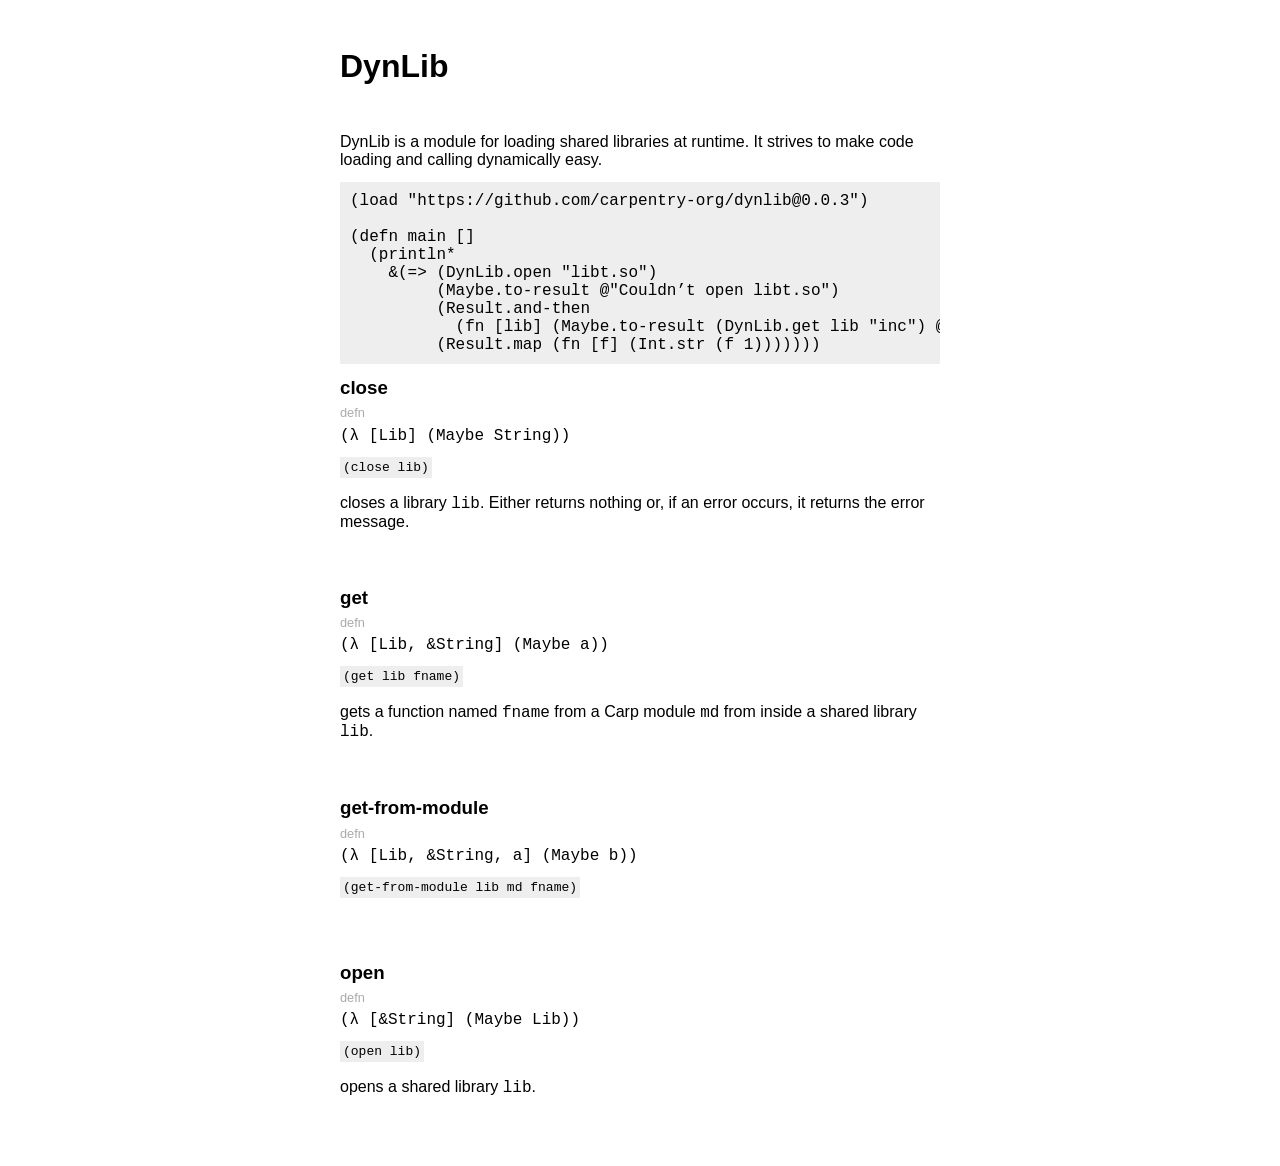
==== docs/DynLib.html @ a217bd18 "add docs" ====
<!DOCTYPE HTML>

<html>
    <head>
        <meta charset="UTF-8">
        <meta name="viewport" content="width=device-width, initial-scale=1.0, maximum-scale=1.0, user-scalable=0">
        <link rel="stylesheet" href="style.css">
    </head>
    <body>
        <div class="content">
            <div class="logo">
                <a href="http://github.com/carp-lang/Carp">
                    <img src="logo.png">
                </a>
                <div class="title">
                    dynlib
                </div>
                <div class="index">
                    <ul>
                        <li>
                            <a href="DynLib.html">
                                DynLib
                            </a>
                        </li>
                    </ul>
                </div>
            </div>
            <h1>
                DynLib
            </h1>
            <div class="module-description">
                <p>DynLib is a module for loading shared libraries at runtime. It
strives to make code loading and calling dynamically easy.</p>
<pre><code>(load &quot;https://github.com/carpentry-org/dynlib@0.0.3&quot;)

(defn main []
  (println*
    &amp;(=&gt; (DynLib.open &quot;libt.so&quot;)
         (Maybe.to-result @&quot;Couldn’t open libt.so&quot;)
         (Result.and-then
           (fn [lib] (Maybe.to-result (DynLib.get lib &quot;inc&quot;) @&quot;Couldn’t load symbol inc&quot;)))
         (Result.map (fn [f] (Int.str (f 1)))))))
</code></pre>

            </div>
            <div class="binder">
                <a class="anchor" href="#close">
                    <h3 id="close">
                        close
                    </h3>
                </a>
                <div class="description">
                    defn
                </div>
                <p class="sig">
                    (λ [Lib] (Maybe String))
                </p>
                <pre class="args">
                    (close lib)
                </pre>
                <p class="doc">
                    <p>closes a library <code>lib</code>. Either returns nothing or, if an error
occurs, it returns the error message.</p>

                </p>
            </div>
            <div class="binder">
                <a class="anchor" href="#get">
                    <h3 id="get">
                        get
                    </h3>
                </a>
                <div class="description">
                    defn
                </div>
                <p class="sig">
                    (λ [Lib, &amp;String] (Maybe a))
                </p>
                <pre class="args">
                    (get lib fname)
                </pre>
                <p class="doc">
                    <p>gets a function named <code>fname</code> from a Carp module <code>md</code> from inside
a shared library <code>lib</code>.</p>

                </p>
            </div>
            <div class="binder">
                <a class="anchor" href="#get-from-module">
                    <h3 id="get-from-module">
                        get-from-module
                    </h3>
                </a>
                <div class="description">
                    defn
                </div>
                <p class="sig">
                    (λ [Lib, &amp;String, a] (Maybe b))
                </p>
                <pre class="args">
                    (get-from-module lib md fname)
                </pre>
                <p class="doc">
                    
                </p>
            </div>
            <div class="binder">
                <a class="anchor" href="#open">
                    <h3 id="open">
                        open
                    </h3>
                </a>
                <div class="description">
                    defn
                </div>
                <p class="sig">
                    (λ [&amp;String] (Maybe Lib))
                </p>
                <pre class="args">
                    (open lib)
                </pre>
                <p class="doc">
                    <p>opens a shared library <code>lib</code>.</p>

                </p>
            </div>
        </div>
    </body>
</html>
---- docs/style.css ----
html {
    font-family: "Helvetica", sans-serif;
    font-size: 1.0em;
}

p {
    margin: 0em 0em 0.5em 0em;
}

a {
    color: #000;
}

pre {
    background: #eee;
    padding: 10px;
    overflow-x: scroll;
}

.logo {
    display: none;
}

.args {
  background-color: #eee;
  padding: 3px;
  display: inline-block;
  margin-top: 0.3em;
  margin-bottom: 0.3em;
  white-space: normal;
}

ul {
    list-style-type: none;
    font-family: "Hasklig", "Lucida Console", monospace;
    line-height: 1.4em;
}

.title {
    font-size: 1.5em;
}

.content {
    margin: 3em auto auto auto;
    width: 70%;
    max-width: 600px;
}

h1 {
    margin-bottom: 1.5em;
}

h3 {
    margin: 0em;
}

.anchor {
    color: #000;
    text-decoration: none;
}

.anchor:hover {
    text-decoration: underline;
}

.binder {
    margin: 0em 0em 3.5em 0em;
}

.sig {
    font-family: "Hasklig", "Source Code Pro", "Lucida Console", monospace;
}

code {
    font-family: "Hasklig", "Source Code Pro", "Lucida Console", monospace;
}

.description {
    margin-top: 0.5em;
    margin-bottom: 0.5em;
    font-size: 0.8em;
    color: #aaa;
}

/* Smaller screens */
@media only screen and (max-width: 600px) {
    .logo {
        margin: 1em;
        text-align: left;
        float: left;
        width: 100%;
    }
    .logo img {
        display: block;
        margin-left: auto;
        margin-right: auto;
        width: 50%;
    }
    .content {
        margin: 0.5em;
    }
    .binder {
        margin: 0em 0em 1.5em 0em;
    }
    .sig {
        font-size: 0.9em;
    }
    ul {
        padding: 0px;
    }
}
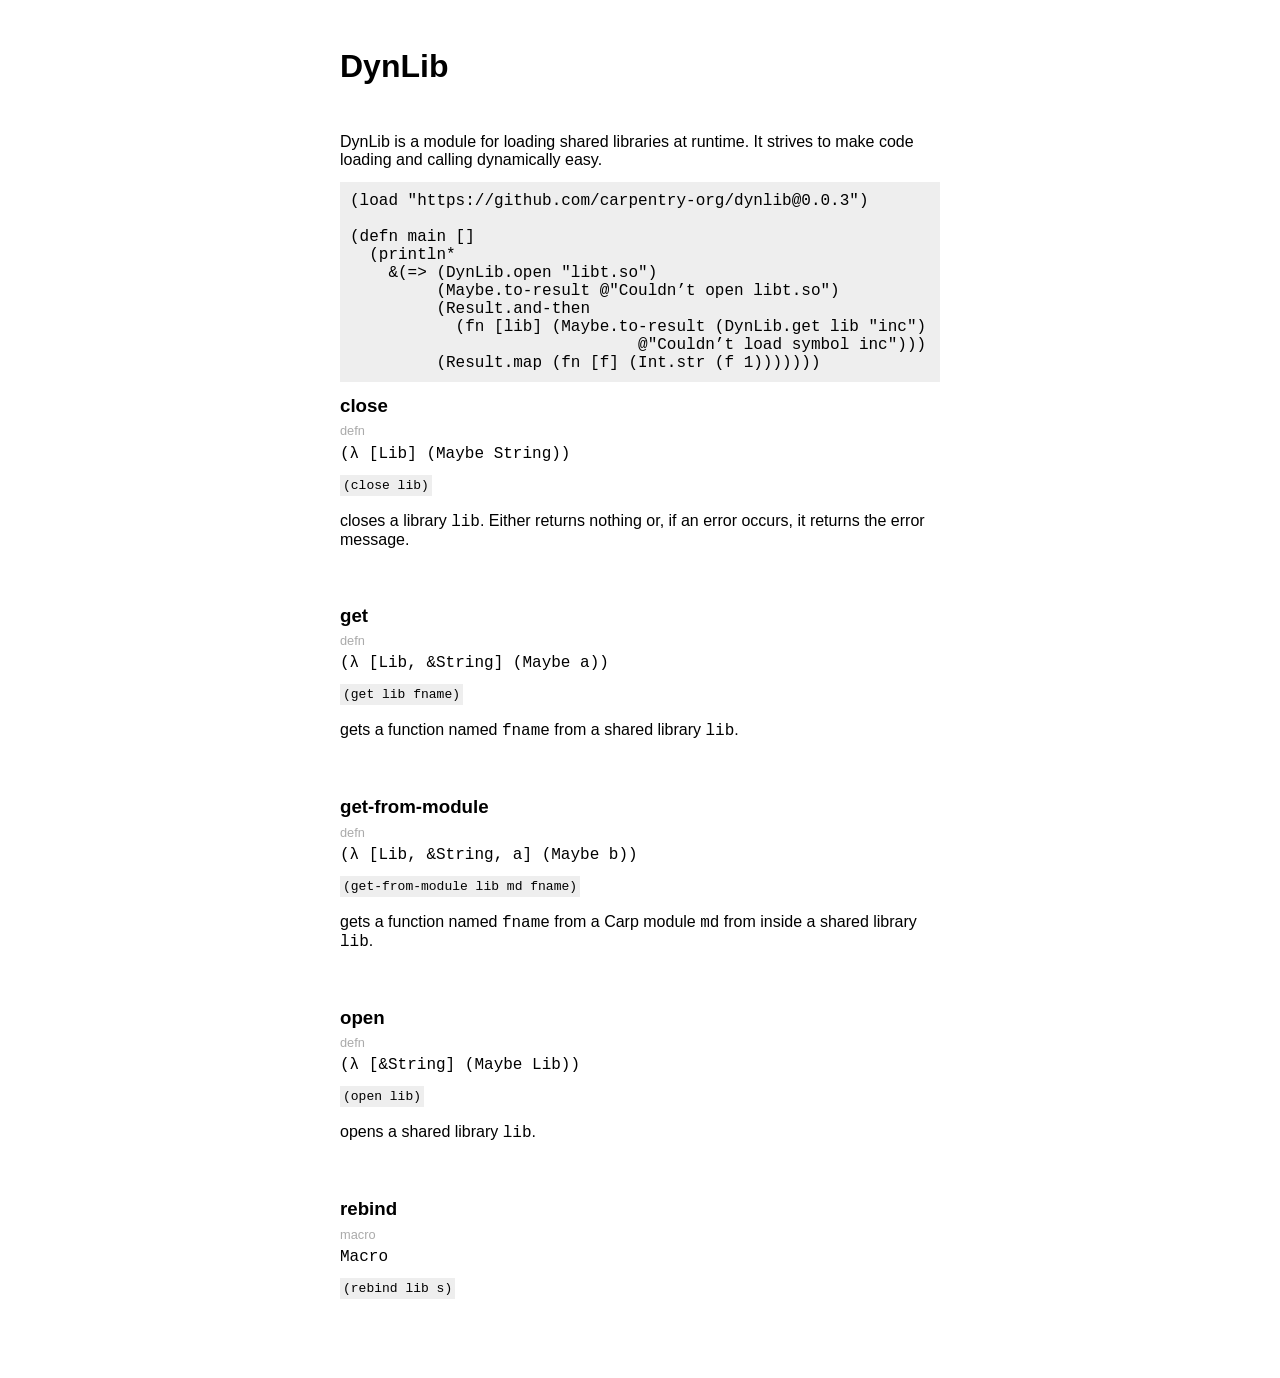
==== commit 785063ac: "fixed docs for get and get-from-module" ====
--- a/docs/DynLib.html
+++ b/docs/DynLib.html
@@ -38,7 +38,8 @@
     &amp;(=&gt; (DynLib.open &quot;libt.so&quot;)
          (Maybe.to-result @&quot;Couldn’t open libt.so&quot;)
          (Result.and-then
-           (fn [lib] (Maybe.to-result (DynLib.get lib &quot;inc&quot;) @&quot;Couldn’t load symbol inc&quot;)))
+           (fn [lib] (Maybe.to-result (DynLib.get lib &quot;inc&quot;)
+                              @&quot;Couldn’t load symbol inc&quot;)))
          (Result.map (fn [f] (Int.str (f 1)))))))
 </code></pre>
 
@@ -80,8 +81,7 @@
                     (get lib fname)
                 </pre>
                 <p class="doc">
-                    <p>gets a function named <code>fname</code> from a Carp module <code>md</code> from inside
-a shared library <code>lib</code>.</p>
+                    <p>gets a function named <code>fname</code> from a shared library <code>lib</code>.</p>
 
                 </p>
             </div>
@@ -101,7 +101,9 @@
                     (get-from-module lib md fname)
                 </pre>
                 <p class="doc">
-                    
+                    <p>gets a function named <code>fname</code> from a Carp module <code>md</code> from inside
+a shared library <code>lib</code>.</p>
+
                 </p>
             </div>
             <div class="binder">
@@ -124,6 +126,25 @@
 
                 </p>
             </div>
+            <div class="binder">
+                <a class="anchor" href="#rebind">
+                    <h3 id="rebind">
+                        rebind
+                    </h3>
+                </a>
+                <div class="description">
+                    macro
+                </div>
+                <p class="sig">
+                    Macro
+                </p>
+                <pre class="args">
+                    (rebind lib s)
+                </pre>
+                <p class="doc">
+                    
+                </p>
+            </div>
         </div>
     </body>
 </html>
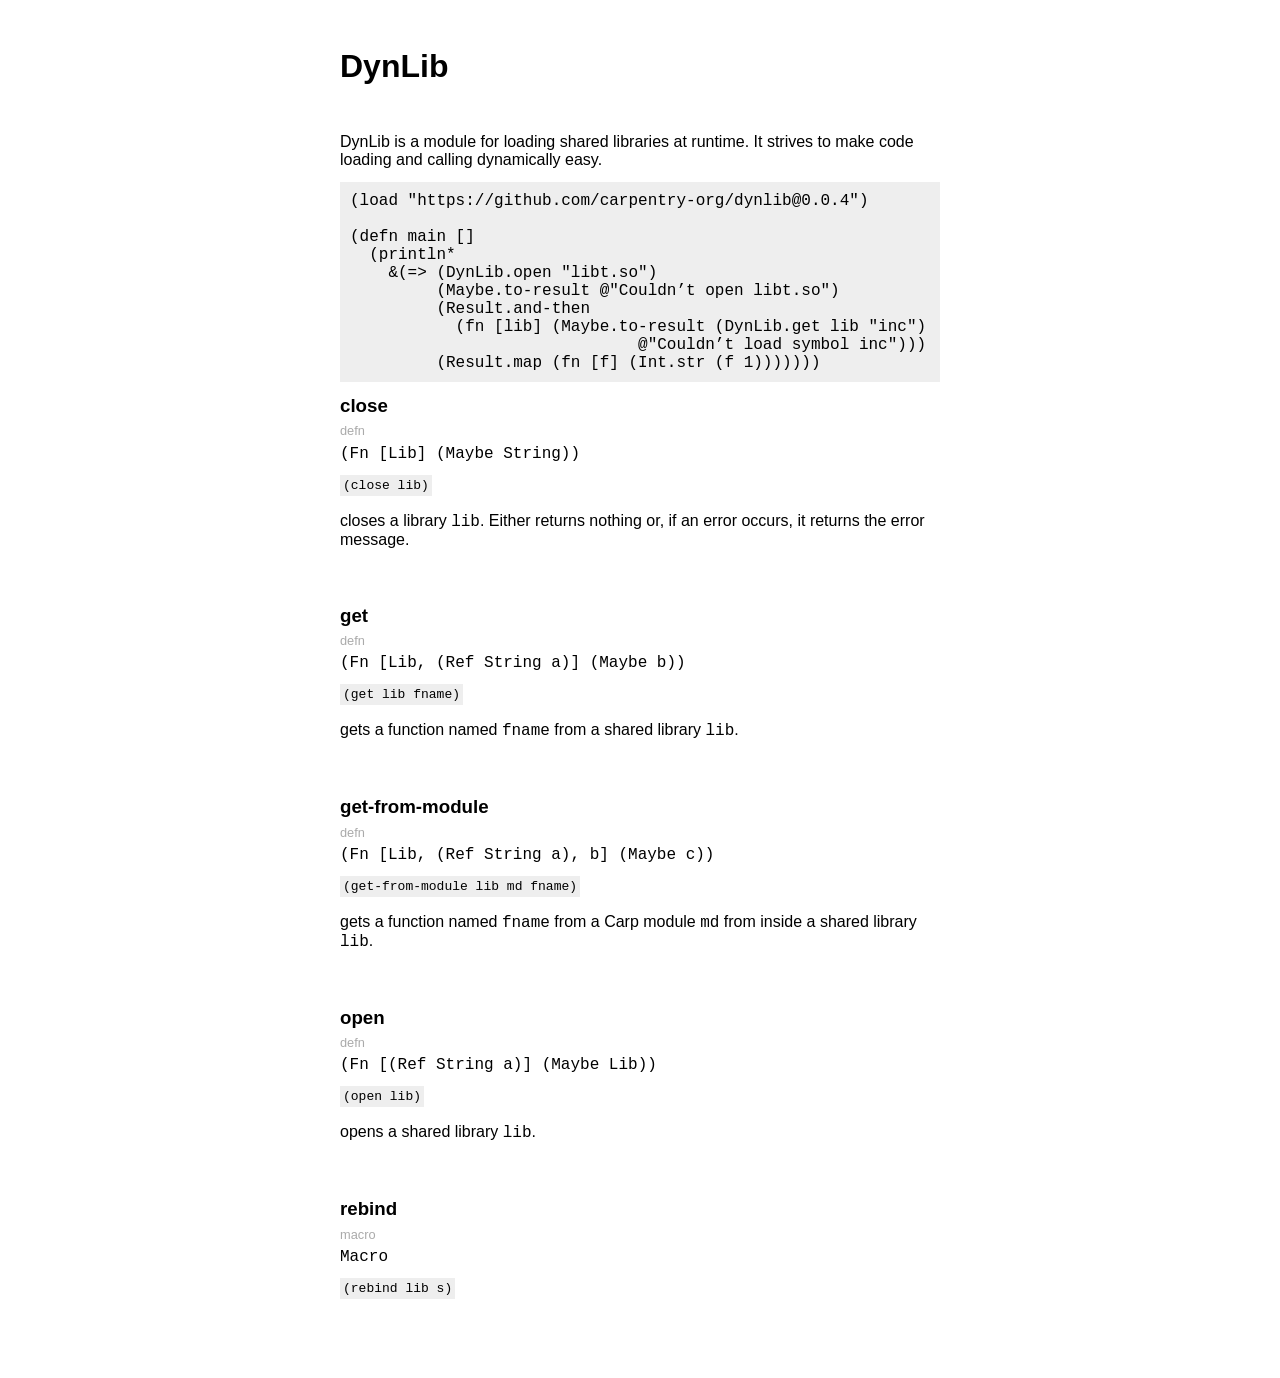
==== commit 61e1c254: "vbump" ====
--- a/docs/DynLib.html
+++ b/docs/DynLib.html
@@ -31,7 +31,7 @@
             <div class="module-description">
                 <p>DynLib is a module for loading shared libraries at runtime. It
 strives to make code loading and calling dynamically easy.</p>
-<pre><code>(load &quot;https://github.com/carpentry-org/dynlib@0.0.3&quot;)
+<pre><code>(load &quot;https://github.com/carpentry-org/dynlib@0.0.4&quot;)
 
 (defn main []
   (println*
@@ -54,7 +54,7 @@
                     defn
                 </div>
                 <p class="sig">
-                    (λ [Lib] (Maybe String))
+                    (Fn [Lib] (Maybe String))
                 </p>
                 <pre class="args">
                     (close lib)
@@ -75,7 +75,7 @@
                     defn
                 </div>
                 <p class="sig">
-                    (λ [Lib, &amp;String] (Maybe a))
+                    (Fn [Lib, (Ref String a)] (Maybe b))
                 </p>
                 <pre class="args">
                     (get lib fname)
@@ -95,7 +95,7 @@
                     defn
                 </div>
                 <p class="sig">
-                    (λ [Lib, &amp;String, a] (Maybe b))
+                    (Fn [Lib, (Ref String a), b] (Maybe c))
                 </p>
                 <pre class="args">
                     (get-from-module lib md fname)
@@ -116,7 +116,7 @@
                     defn
                 </div>
                 <p class="sig">
-                    (λ [&amp;String] (Maybe Lib))
+                    (Fn [(Ref String a)] (Maybe Lib))
                 </p>
                 <pre class="args">
                     (open lib)
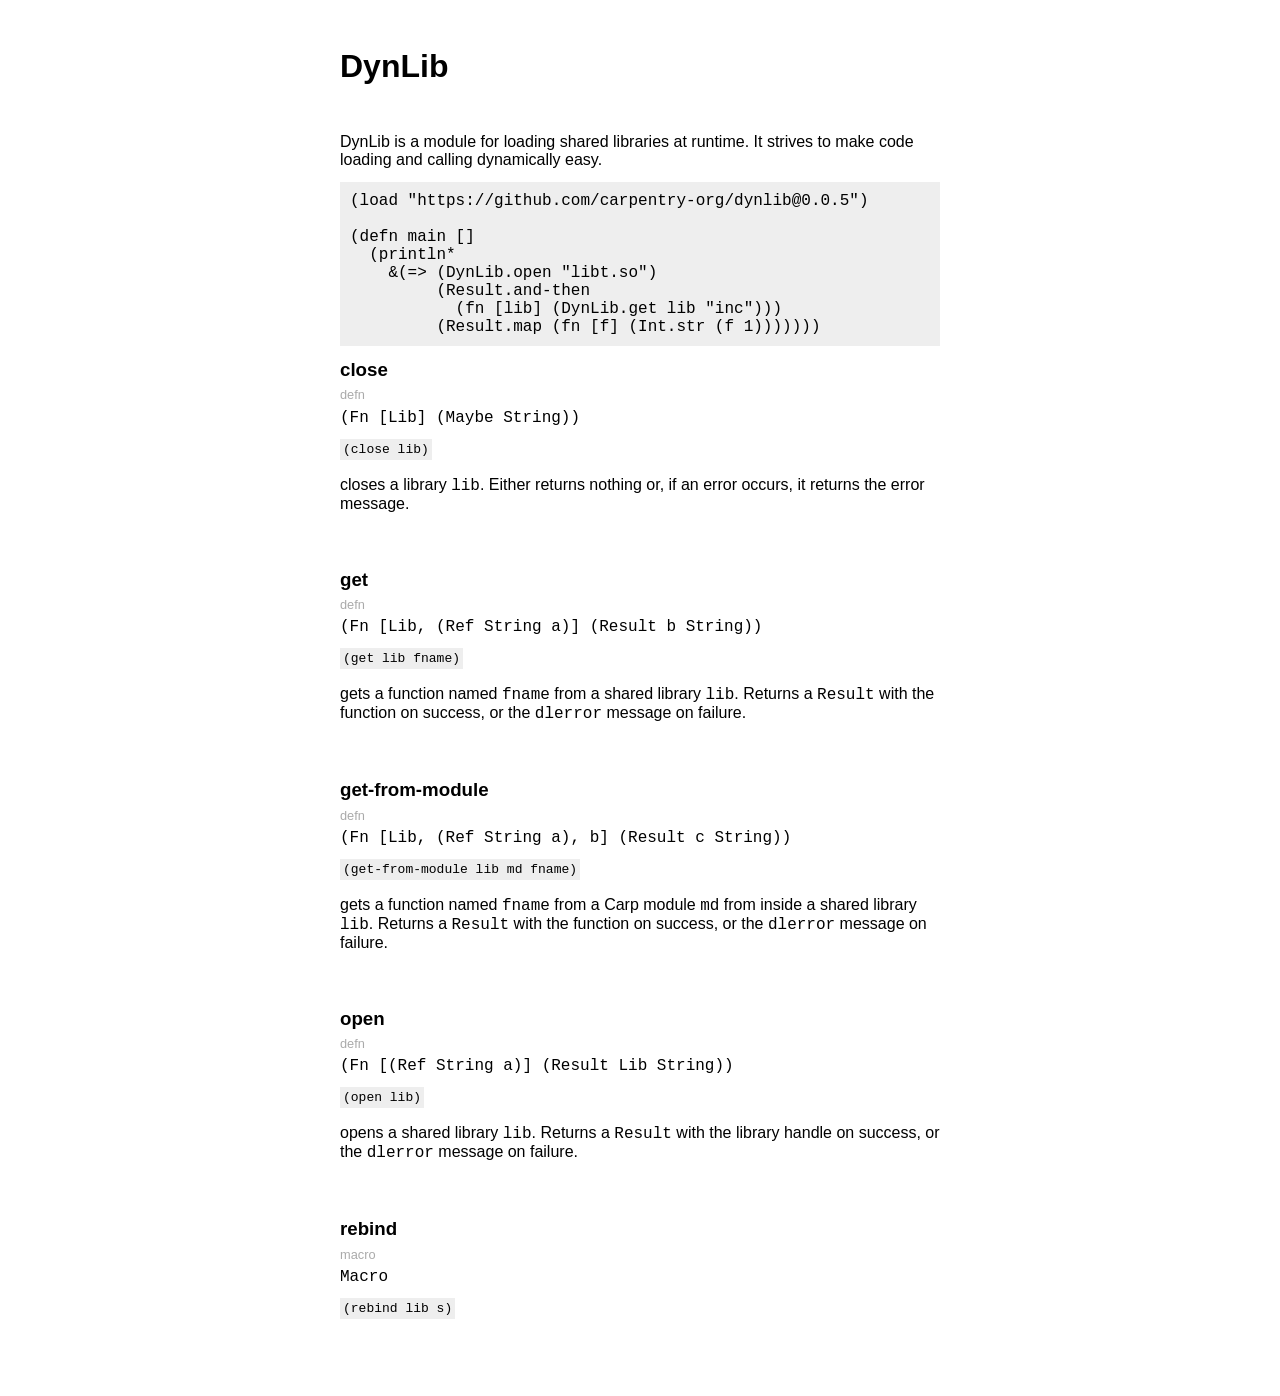
==== commit f862fb01: "Guard against NULL dlerror(), update README and docs for Result API" ====
--- a/docs/DynLib.html
+++ b/docs/DynLib.html
@@ -31,15 +31,13 @@
             <div class="module-description">
                 <p>DynLib is a module for loading shared libraries at runtime. It
 strives to make code loading and calling dynamically easy.</p>
-<pre><code>(load &quot;https://github.com/carpentry-org/dynlib@0.0.4&quot;)
+<pre><code>(load &quot;https://github.com/carpentry-org/dynlib@0.0.5&quot;)
 
 (defn main []
   (println*
     &amp;(=&gt; (DynLib.open &quot;libt.so&quot;)
-         (Maybe.to-result @&quot;Couldn’t open libt.so&quot;)
          (Result.and-then
-           (fn [lib] (Maybe.to-result (DynLib.get lib &quot;inc&quot;)
-                              @&quot;Couldn’t load symbol inc&quot;)))
+           (fn [lib] (DynLib.get lib &quot;inc&quot;)))
          (Result.map (fn [f] (Int.str (f 1)))))))
 </code></pre>
 
@@ -75,13 +73,14 @@
                     defn
                 </div>
                 <p class="sig">
-                    (Fn [Lib, (Ref String a)] (Maybe b))
+                    (Fn [Lib, (Ref String a)] (Result b String))
                 </p>
                 <pre class="args">
                     (get lib fname)
                 </pre>
                 <p class="doc">
-                    <p>gets a function named <code>fname</code> from a shared library <code>lib</code>.</p>
+                    <p>gets a function named <code>fname</code> from a shared library <code>lib</code>. Returns
+a <code>Result</code> with the function on success, or the <code>dlerror</code> message on failure.</p>
 
                 </p>
             </div>
@@ -95,14 +94,15 @@
                     defn
                 </div>
                 <p class="sig">
-                    (Fn [Lib, (Ref String a), b] (Maybe c))
+                    (Fn [Lib, (Ref String a), b] (Result c String))
                 </p>
                 <pre class="args">
                     (get-from-module lib md fname)
                 </pre>
                 <p class="doc">
                     <p>gets a function named <code>fname</code> from a Carp module <code>md</code> from inside
-a shared library <code>lib</code>.</p>
+a shared library <code>lib</code>. Returns a <code>Result</code> with the function on success, or the
+<code>dlerror</code> message on failure.</p>
 
                 </p>
             </div>
@@ -116,13 +116,14 @@
                     defn
                 </div>
                 <p class="sig">
-                    (Fn [(Ref String a)] (Maybe Lib))
+                    (Fn [(Ref String a)] (Result Lib String))
                 </p>
                 <pre class="args">
                     (open lib)
                 </pre>
                 <p class="doc">
-                    <p>opens a shared library <code>lib</code>.</p>
+                    <p>opens a shared library <code>lib</code>. Returns a <code>Result</code> with the library
+handle on success, or the <code>dlerror</code> message on failure.</p>
 
                 </p>
             </div>
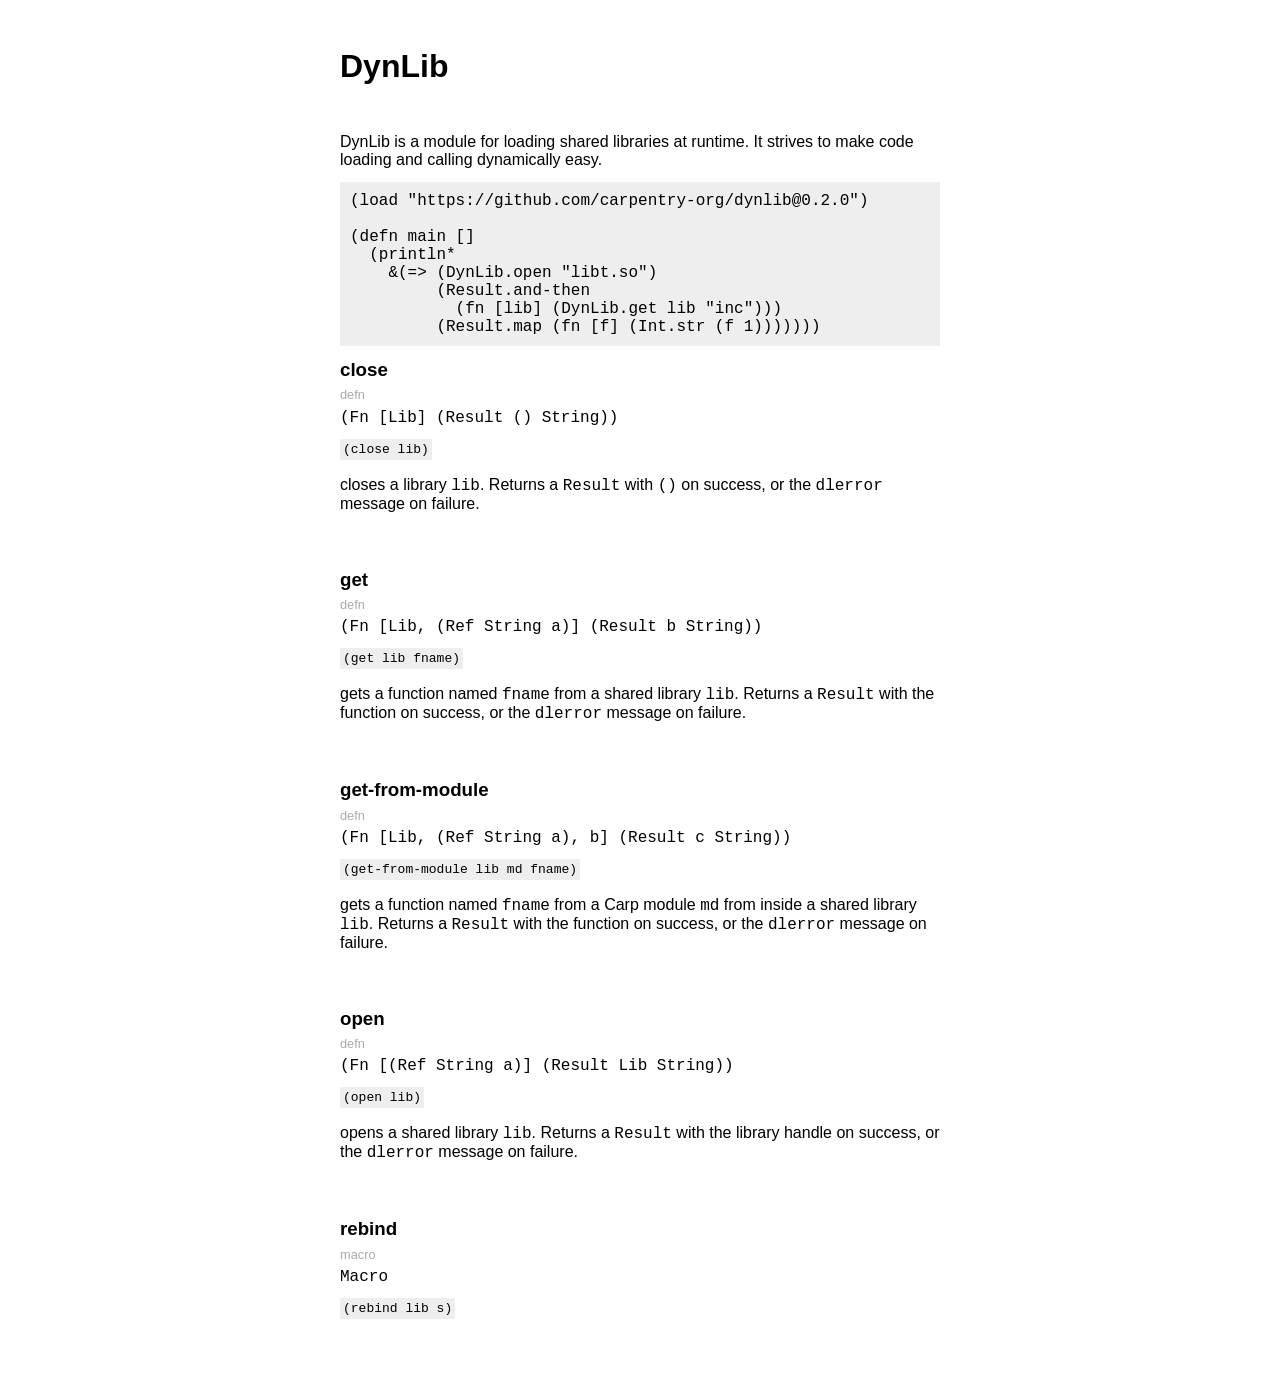
==== commit 9b04237e: "vbump" ====
--- a/docs/DynLib.html
+++ b/docs/DynLib.html
@@ -9,8 +9,8 @@
     <body>
         <div class="content">
             <div class="logo">
-                <a href="http://github.com/carp-lang/Carp">
-                    <img src="logo.png">
+                <a href="https://github.com/carpentry-org/dynlib">
+                    <img src="">
                 </a>
                 <div class="title">
                     dynlib
@@ -25,13 +25,14 @@
                     </ul>
                 </div>
             </div>
-            <h1>
-                DynLib
-            </h1>
-            <div class="module-description">
-                <p>DynLib is a module for loading shared libraries at runtime. It
+            <div class="module">
+                <h1>
+                    DynLib
+                </h1>
+                <div class="module-description">
+                    <p>DynLib is a module for loading shared libraries at runtime. It
 strives to make code loading and calling dynamically easy.</p>
-<pre><code>(load &quot;https://github.com/carpentry-org/dynlib@0.0.5&quot;)
+<pre><code>(load &quot;https://github.com/carpentry-org/dynlib@0.2.0&quot;)
 
 (defn main []
   (println*
@@ -41,110 +42,111 @@
          (Result.map (fn [f] (Int.str (f 1)))))))
 </code></pre>
 
-            </div>
-            <div class="binder">
-                <a class="anchor" href="#close">
-                    <h3 id="close">
-                        close
-                    </h3>
-                </a>
-                <div class="description">
-                    defn
                 </div>
-                <p class="sig">
-                    (Fn [Lib] (Maybe String))
-                </p>
-                <pre class="args">
-                    (close lib)
-                </pre>
-                <p class="doc">
-                    <p>closes a library <code>lib</code>. Either returns nothing or, if an error
-occurs, it returns the error message.</p>
+                <div class="binder">
+                    <a class="anchor" href="#close">
+                        <h3 id="close">
+                            close
+                        </h3>
+                    </a>
+                    <div class="description">
+                        defn
+                    </div>
+                    <p class="sig">
+                        (Fn [Lib] (Result () String))
+                    </p>
+                    <pre class="args">
+                        (close lib)
+                    </pre>
+                    <p class="doc">
+                        <p>closes a library <code>lib</code>. Returns a <code>Result</code> with <code>()</code> on success,
+or the <code>dlerror</code> message on failure.</p>
 
-                </p>
-            </div>
-            <div class="binder">
-                <a class="anchor" href="#get">
-                    <h3 id="get">
-                        get
-                    </h3>
-                </a>
-                <div class="description">
-                    defn
+                    </p>
                 </div>
-                <p class="sig">
-                    (Fn [Lib, (Ref String a)] (Result b String))
-                </p>
-                <pre class="args">
-                    (get lib fname)
-                </pre>
-                <p class="doc">
-                    <p>gets a function named <code>fname</code> from a shared library <code>lib</code>. Returns
+                <div class="binder">
+                    <a class="anchor" href="#get">
+                        <h3 id="get">
+                            get
+                        </h3>
+                    </a>
+                    <div class="description">
+                        defn
+                    </div>
+                    <p class="sig">
+                        (Fn [Lib, (Ref String a)] (Result b String))
+                    </p>
+                    <pre class="args">
+                        (get lib fname)
+                    </pre>
+                    <p class="doc">
+                        <p>gets a function named <code>fname</code> from a shared library <code>lib</code>. Returns
 a <code>Result</code> with the function on success, or the <code>dlerror</code> message on failure.</p>
 
-                </p>
-            </div>
-            <div class="binder">
-                <a class="anchor" href="#get-from-module">
-                    <h3 id="get-from-module">
-                        get-from-module
-                    </h3>
-                </a>
-                <div class="description">
-                    defn
+                    </p>
                 </div>
-                <p class="sig">
-                    (Fn [Lib, (Ref String a), b] (Result c String))
-                </p>
-                <pre class="args">
-                    (get-from-module lib md fname)
-                </pre>
-                <p class="doc">
-                    <p>gets a function named <code>fname</code> from a Carp module <code>md</code> from inside
+                <div class="binder">
+                    <a class="anchor" href="#get-from-module">
+                        <h3 id="get-from-module">
+                            get-from-module
+                        </h3>
+                    </a>
+                    <div class="description">
+                        defn
+                    </div>
+                    <p class="sig">
+                        (Fn [Lib, (Ref String a), b] (Result c String))
+                    </p>
+                    <pre class="args">
+                        (get-from-module lib md fname)
+                    </pre>
+                    <p class="doc">
+                        <p>gets a function named <code>fname</code> from a Carp module <code>md</code> from inside
 a shared library <code>lib</code>. Returns a <code>Result</code> with the function on success, or the
 <code>dlerror</code> message on failure.</p>
 
-                </p>
-            </div>
-            <div class="binder">
-                <a class="anchor" href="#open">
-                    <h3 id="open">
-                        open
-                    </h3>
-                </a>
-                <div class="description">
-                    defn
+                    </p>
                 </div>
-                <p class="sig">
-                    (Fn [(Ref String a)] (Result Lib String))
-                </p>
-                <pre class="args">
-                    (open lib)
-                </pre>
-                <p class="doc">
-                    <p>opens a shared library <code>lib</code>. Returns a <code>Result</code> with the library
+                <div class="binder">
+                    <a class="anchor" href="#open">
+                        <h3 id="open">
+                            open
+                        </h3>
+                    </a>
+                    <div class="description">
+                        defn
+                    </div>
+                    <p class="sig">
+                        (Fn [(Ref String a)] (Result Lib String))
+                    </p>
+                    <pre class="args">
+                        (open lib)
+                    </pre>
+                    <p class="doc">
+                        <p>opens a shared library <code>lib</code>. Returns a <code>Result</code> with the library
 handle on success, or the <code>dlerror</code> message on failure.</p>
 
-                </p>
-            </div>
-            <div class="binder">
-                <a class="anchor" href="#rebind">
-                    <h3 id="rebind">
-                        rebind
-                    </h3>
-                </a>
-                <div class="description">
-                    macro
+                    </p>
                 </div>
-                <p class="sig">
-                    Macro
-                </p>
-                <pre class="args">
-                    (rebind lib s)
-                </pre>
-                <p class="doc">
-                    
-                </p>
+                <div class="binder">
+                    <a class="anchor" href="#rebind">
+                        <h3 id="rebind">
+                            rebind
+                        </h3>
+                    </a>
+                    <div class="description">
+                        macro
+                    </div>
+                    <p class="sig">
+                        Macro
+                    </p>
+                    <pre class="args">
+                        (rebind lib s)
+                    </pre>
+                    <p class="doc">
+                        
+                    </p>
+                </div>
             </div>
         </div>
     </body>
